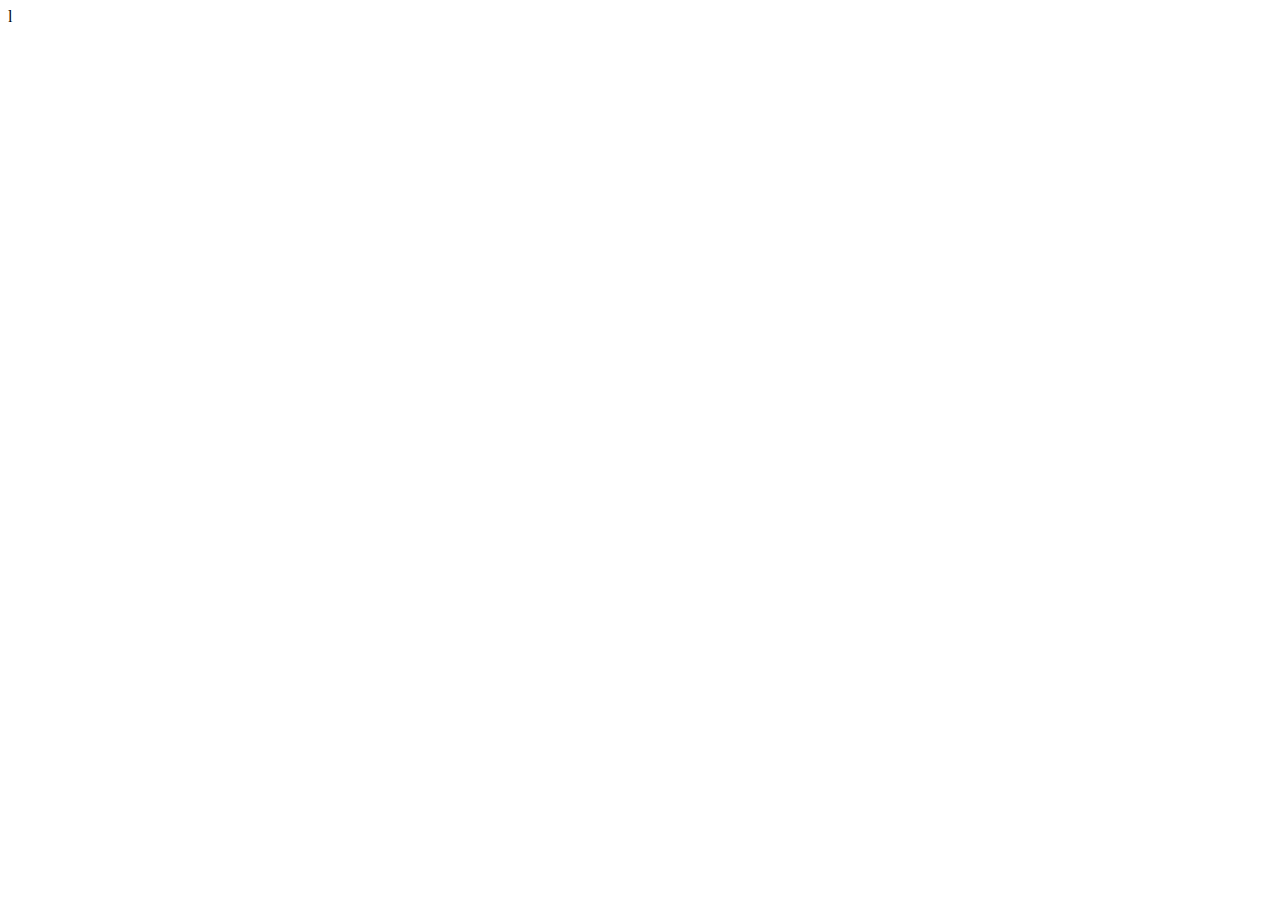
==== index.html @ 9036cd23 "Create index.html" ====
<!DOCTYPE html>
<html lang="pt-br">
<head>
    <meta charset="UTF-8">
    <meta name="viewport" content="width=device-width, initial-scale=1.0">
    <link rel="shortcut icon" href="favicon.ico" type="image/x-icon">
    <title>Projeto Redes Sociais</title>
</head>
<body>
    l
</body>
</html>
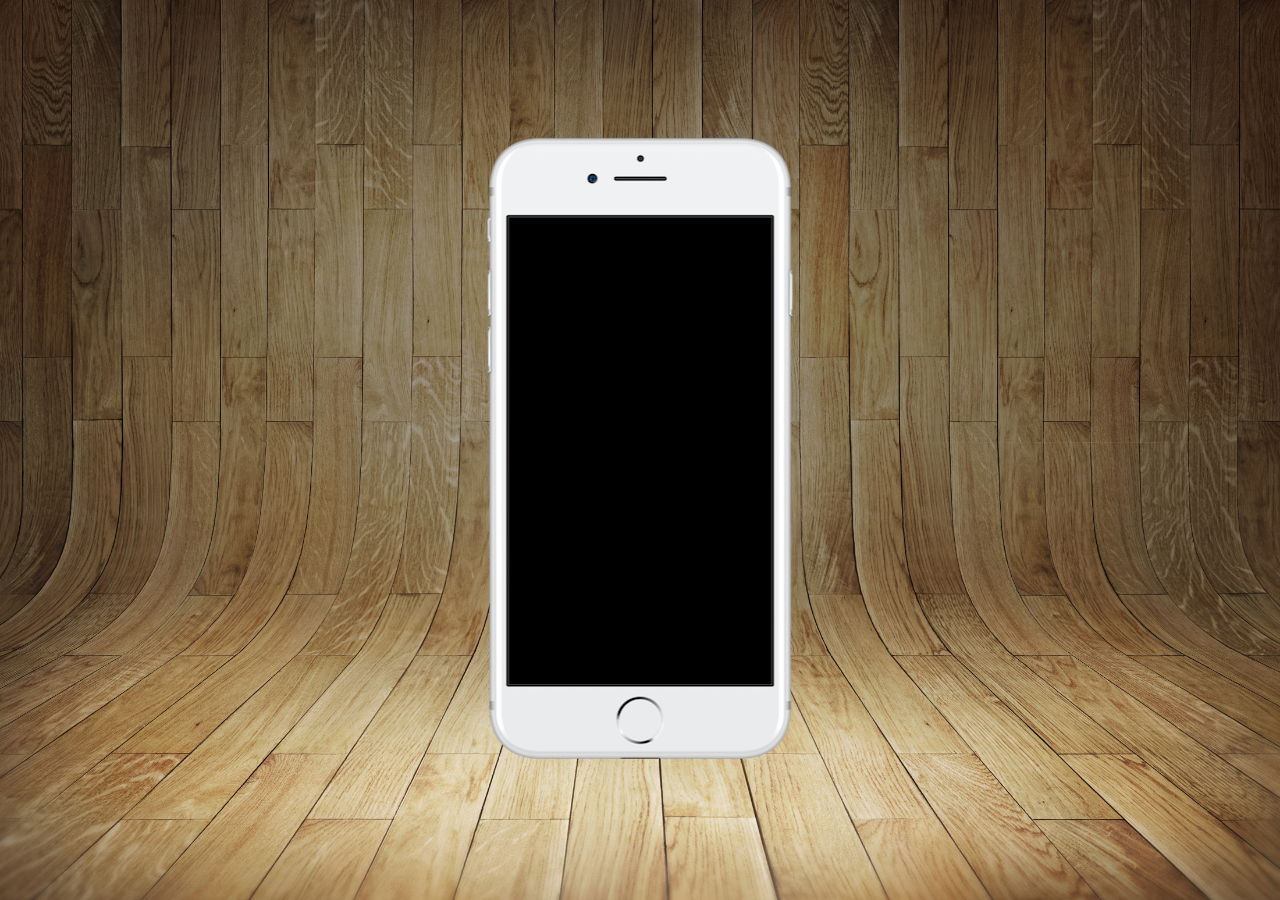
==== commit 85bbf6d0: "novo telefone" ====
--- a/index.html
+++ b/index.html
@@ -4,9 +4,17 @@
     <meta charset="UTF-8">
     <meta name="viewport" content="width=device-width, initial-scale=1.0">
     <link rel="shortcut icon" href="favicon.ico" type="image/x-icon">
+    <link rel="stylesheet" href="estilos/style.css">
     <title>Projeto Redes Sociais</title>
 </head>
 <body>
-    l
+    <main>
+        <section id="telefone">
+        
+        </section>
+        <section id="RedesSociais">
+
+        </section>
+    </main>
 </body>
 </html>--- a/estilos/style.css
+++ b/estilos/style.css
@@ -0,0 +1,37 @@
+@charset "UTF-8";
+
+*{
+    margin: 0;
+    padding: 0;
+    font-family: Arial, Helvetica, sans-serif;
+}
+
+html, body{
+    height: 100vh;
+    width: 100vw;
+    background-color: black;
+}
+main{
+    position: relative;
+    height: 100vh;
+
+}
+body{
+    background: url(../imagens/fundo-madeira.jpg) no-repeat top center;
+    background-size: cover;
+    background-attachment: fixed ;
+    
+}
+
+#telefone{
+    position: absolute;
+    background-color: aqua;
+    top: 50%;
+    left: 50%;
+    transform: translate(-50%, -50%);
+
+    height: 630px;
+    width: 311px;
+    background: url(../imagens/frame-iphone.png);
+    background-repeat: no-repeat;
+}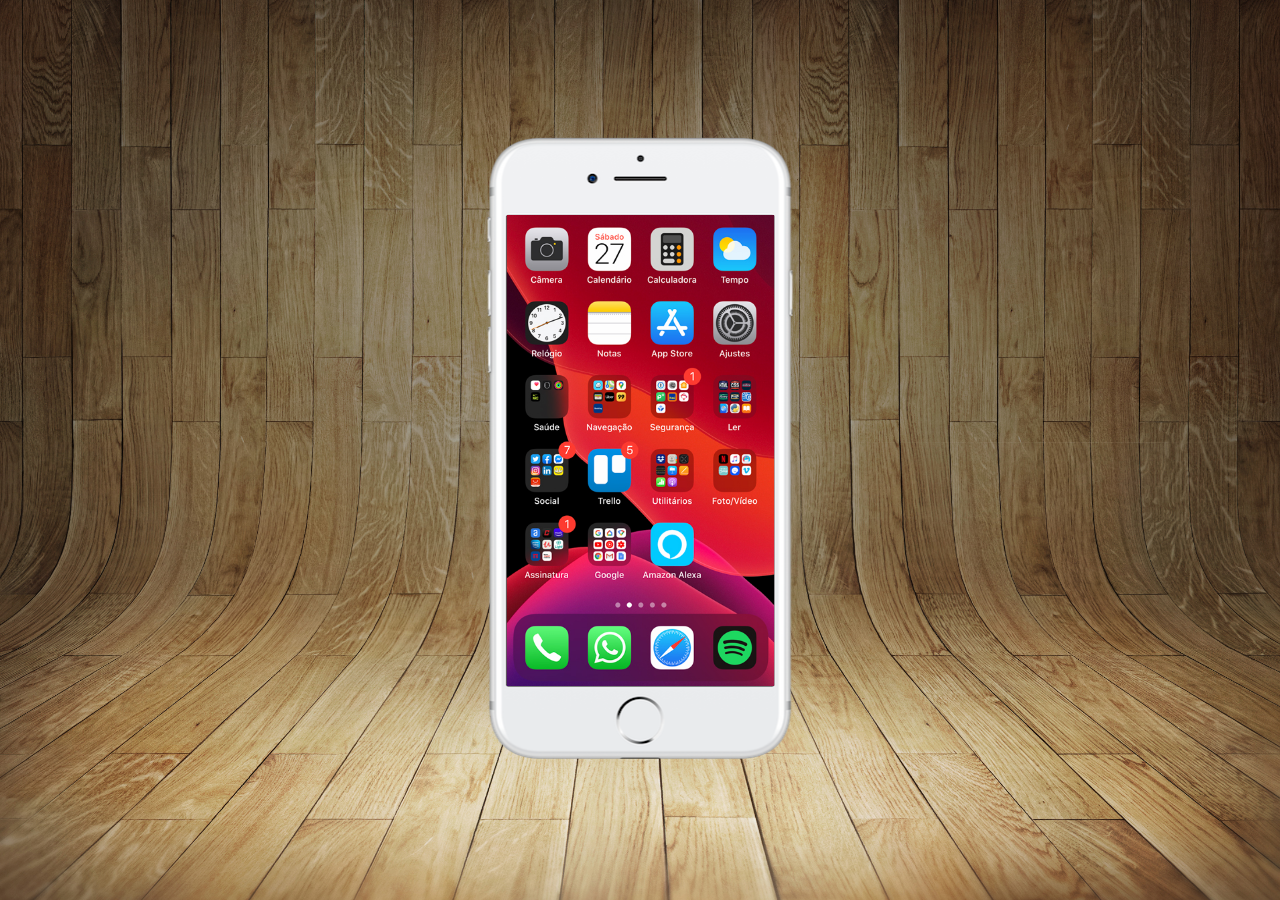
==== commit 499777b2: "novo iframe" ====
--- a/index.html
+++ b/index.html
@@ -10,7 +10,7 @@
 <body>
     <main>
         <section id="telefone">
-        
+        <iframe src="home.html" name="tela" id="tela" frameborder="0"></iframe>
         </section>
         <section id="RedesSociais">
 
--- a/estilos/style.css
+++ b/estilos/style.css
@@ -34,4 +34,13 @@
     width: 311px;
     background: url(../imagens/frame-iphone.png);
     background-repeat: no-repeat;
+}
+
+#tela{
+    position: relative;
+    top: 80px;
+    left: 22px;
+    border-radius: 1px;
+    width: 268px;
+    height: 471px;
 }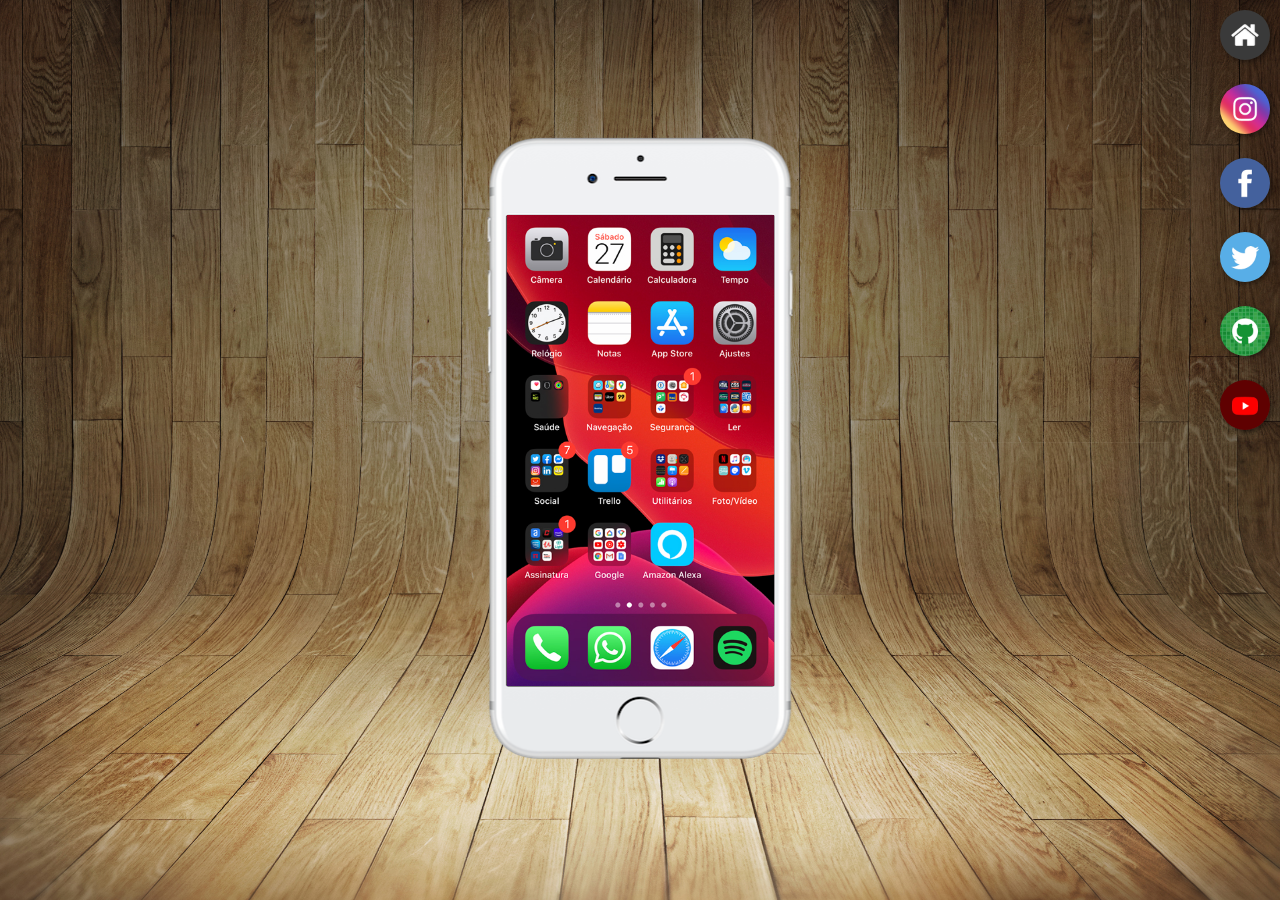
==== commit 054af592: "novos icones" ====
--- a/index.html
+++ b/index.html
@@ -10,9 +10,18 @@
 <body>
     <main>
         <section id="telefone">
-        <iframe src="home.html" name="tela" id="tela" frameborder="0"></iframe>
+        <iframe src="home.html" name="tela" id="tela" frameborder="0">
+            Seu navegador não é compativel
+        </iframe>
         </section>
         <section id="RedesSociais">
+            <a href="#" target="tela"><img src="imagens/logo-home.jpg" alt="Home"></a><br>
+            <a href="#" target="tela"><img src="imagens/logo-instagram.jpg" alt="Instagram"></a><br>
+            <a href="#" target="tela"><img src="imagens/logo-facebook.jpg" alt="Facebook"></a><br>
+            <a href="#" target="tela"><img src="imagens/logo-twitter.jpg" alt="Twitter"></a><br>
+            <a href="#" target="tela"><img src="imagens/logo-github.jpg" alt="GitHub"></a><br>
+            <a href="#" target="tela"><img src="imagens/logo-youtube.jpg" alt="Youtube"></a>
+
 
         </section>
     </main>
--- a/estilos/style.css
+++ b/estilos/style.css
@@ -43,4 +43,21 @@
     border-radius: 1px;
     width: 268px;
     height: 471px;
-}+}
+#RedesSociais{
+    text-align: right;
+}
+#RedesSociais img{
+    width: 50px;
+    margin: 10px;
+    border-radius: 50%;
+    box-shadow: 2px 2px 5px rgba(0, 0, 0, 0.438);
+    box-sizing: border-box;
+    
+}
+#RedesSociais img:hover{
+    border: 2px solid rgba(255, 255, 255, 0.603);
+    transform: translate(-2px, -2px);
+    box-shadow: 5px 5px 10px rgba(0, 0, 0, 0.61);
+    transition: 0.3s, border 0.2s;
+}
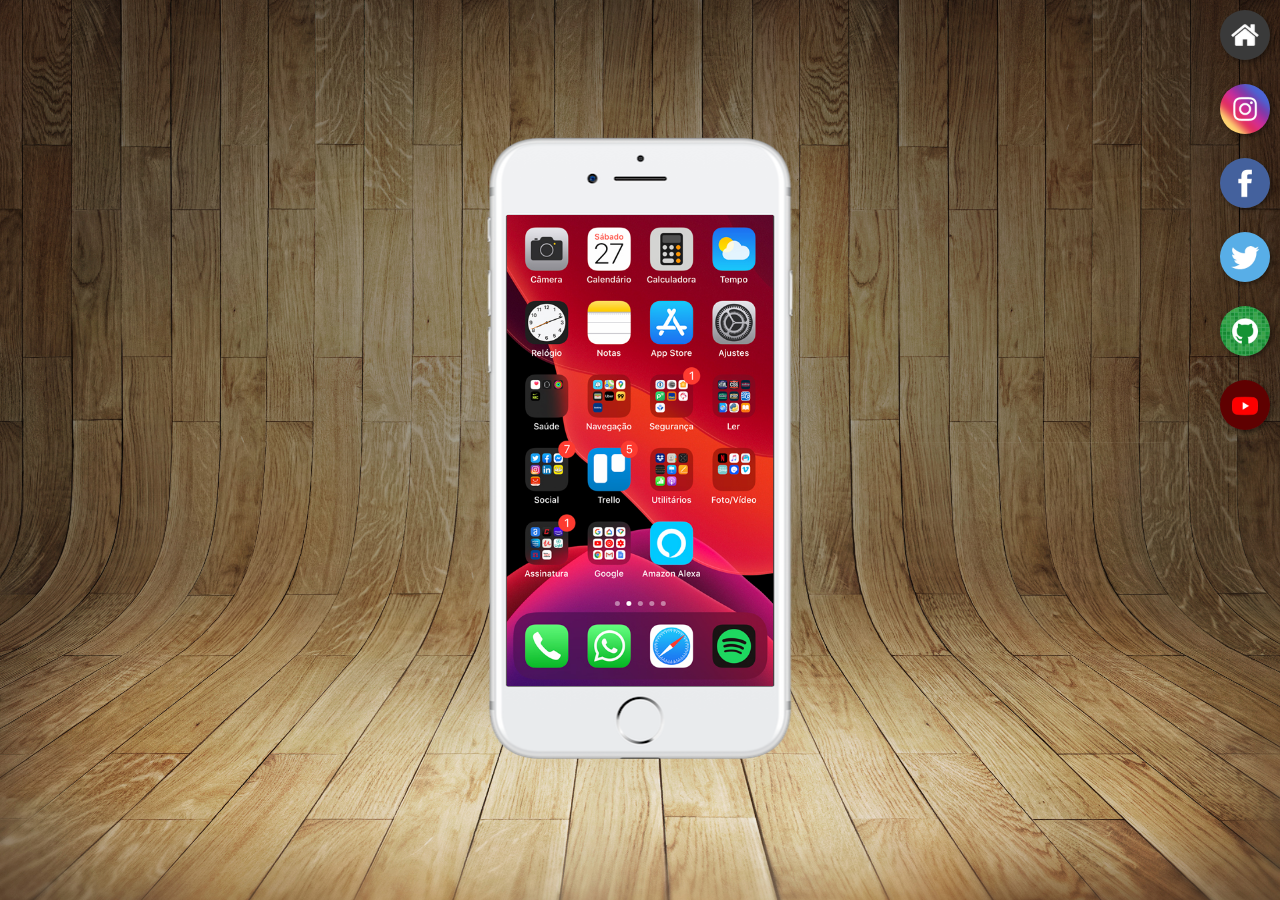
==== commit 33aaff69: "funções dos ícones" ====
--- a/index.html
+++ b/index.html
@@ -15,12 +15,12 @@
         </iframe>
         </section>
         <section id="RedesSociais">
-            <a href="#" target="tela"><img src="imagens/logo-home.jpg" alt="Home"></a><br>
-            <a href="#" target="tela"><img src="imagens/logo-instagram.jpg" alt="Instagram"></a><br>
+            <a href="home.html" target="tela"><img src="imagens/logo-home.jpg" alt="Home"></a><br>
+            <a href="instagram.html" target="tela"><img src="imagens/logo-instagram.jpg" alt="Instagram"> </a><br>
             <a href="#" target="tela"><img src="imagens/logo-facebook.jpg" alt="Facebook"></a><br>
             <a href="#" target="tela"><img src="imagens/logo-twitter.jpg" alt="Twitter"></a><br>
-            <a href="#" target="tela"><img src="imagens/logo-github.jpg" alt="GitHub"></a><br>
-            <a href="#" target="tela"><img src="imagens/logo-youtube.jpg" alt="Youtube"></a>
+            <a href="github.html" target="tela"><img src="imagens/logo-github.jpg" alt="GitHub"></a><br>
+            <a href="youtube.html" target="tela"><img src="imagens/logo-youtube.jpg" alt="Youtube"></a>
 
 
         </section>
--- a/estilos/style.css
+++ b/estilos/style.css
@@ -19,7 +19,7 @@
 body{
     background: url(../imagens/fundo-madeira.jpg) no-repeat top center;
     background-size: cover;
-    background-attachment: fixed ;
+    background-attachment: fixed;
     
 }
 
@@ -41,7 +41,7 @@
     top: 80px;
     left: 22px;
     border-radius: 1px;
-    width: 268px;
+    width: 267px;
     height: 471px;
 }
 #RedesSociais{
